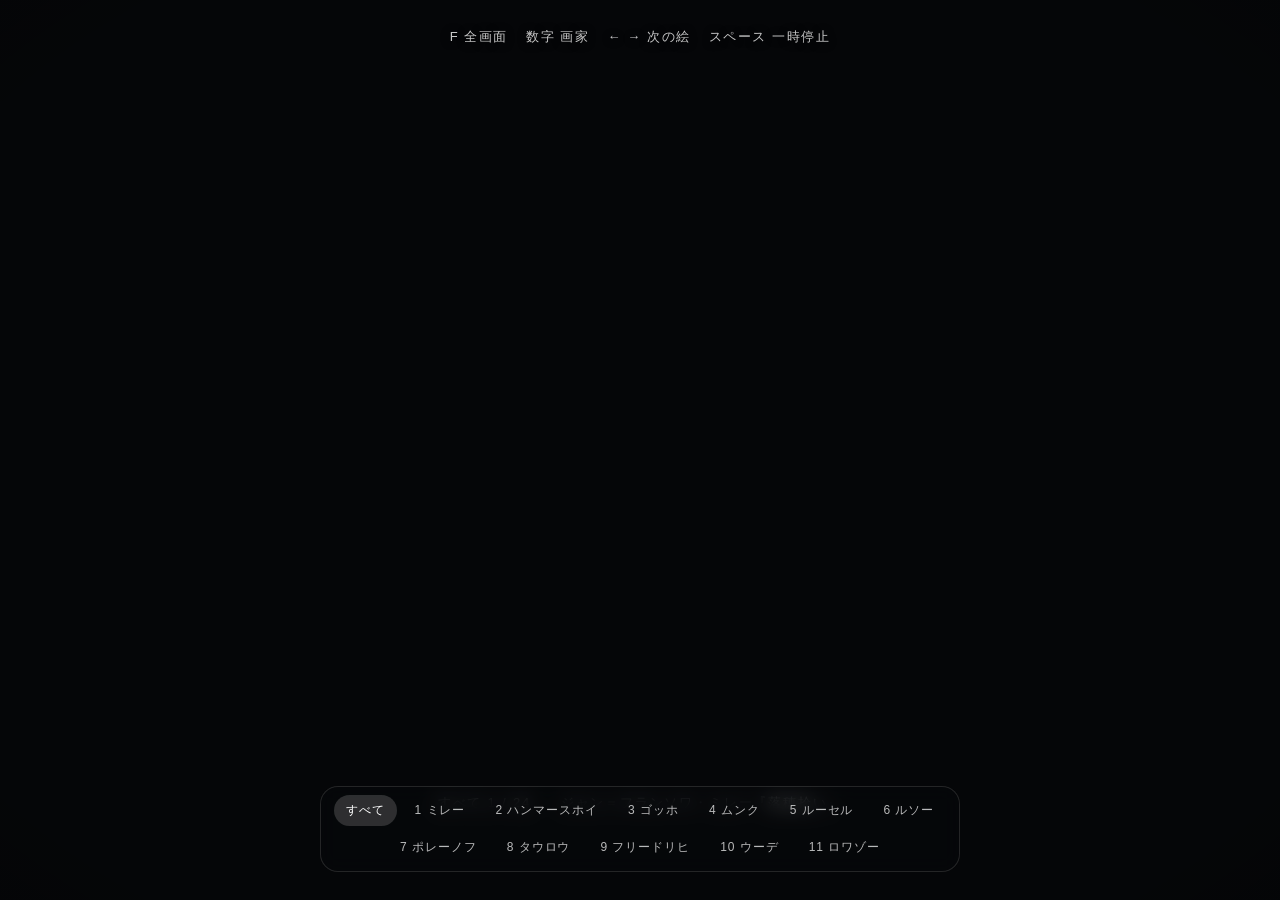
==== scenery-window/index.html @ d9a34da3 "Add scenery-window gallery of favorite public-domain painters Includes Millet, Hammershøi, van Gogh," ====
<!DOCTYPE html>
<html lang="ja">
<head>
  <meta charset="UTF-8" />
  <meta name="viewport" content="width=device-width, initial-scale=1" />
  <title>絵画</title>
  <link rel="stylesheet" href="app.css" />
</head>
<body>
  <div id="stage">
    <div class="layer" id="layer-a"></div>
    <div class="layer" id="layer-b"></div>
    <div id="vignette"></div>
    <div id="hint">
      <span>F 全画面</span>
      <span>数字 画家</span>
      <span>← → 次の絵</span>
      <span>スペース 一時停止</span>
    </div>
    <div id="caption"></div>
    <nav id="dock" aria-label="画家"></nav>
  </div>
  <script src="app.js"></script>
</body>
</html>
---- scenery-window/app.css ----
* { box-sizing: border-box; margin: 0; padding: 0; }

html, body, #stage {
  width: 100%;
  height: 100%;
  overflow: hidden;
  background: #050608;
  color: #f4efe6;
  font-family: "Yu Gothic UI", "Hiragino Sans", "Noto Sans JP", sans-serif;
}

body.idle { cursor: none; }

.layer {
  position: absolute;
  inset: 0;
  background: center / cover no-repeat;
  opacity: 0;
  transition: opacity 2.6s ease;
}

.layer.show { opacity: 1; }

#vignette {
  position: absolute;
  inset: 0;
  pointer-events: none;
  background: radial-gradient(ellipse at center, transparent 78%, rgba(0,0,0,0.12) 100%);
}

#hint, #dock, #caption {
  position: absolute;
  left: 50%;
  transform: translateX(-50%);
  opacity: 0;
  transition: opacity 0.45s ease;
  z-index: 5;
}

body.show-ui #hint,
body.show-ui #dock,
body.show-ui #caption { opacity: 1; }

#caption {
  bottom: 88px;
  max-width: 90%;
  text-align: center;
  font-size: 13px;
  letter-spacing: 0.14em;
  color: rgba(255,255,255,0.78);
  text-shadow: 0 1px 8px rgba(0,0,0,0.7);
  white-space: nowrap;
  overflow: hidden;
  text-overflow: ellipsis;
}

body.paused #caption::after {
  content: "  停止";
}

#hint {
  top: 28px;
  display: flex;
  gap: 18px;
  font-size: 13px;
  letter-spacing: 0.12em;
  color: rgba(255,255,255,0.78);
  text-shadow: 0 1px 8px rgba(0,0,0,0.7);
}

#dock {
  bottom: 28px;
  display: flex;
  flex-wrap: wrap;
  justify-content: center;
  gap: 6px;
  max-width: min(96vw, 1100px);
  padding: 8px;
  border-radius: 18px;
  background: rgba(8, 10, 14, 0.42);
  backdrop-filter: blur(10px);
  border: 1px solid rgba(255,255,255,0.12);
}

#dock button {
  appearance: none;
  border: 0;
  background: transparent;
  color: rgba(255,255,255,0.72);
  padding: 7px 12px;
  border-radius: 999px;
  cursor: pointer;
  font: inherit;
  font-size: 12px;
  letter-spacing: 0.08em;
}

#dock button.active,
#dock button:hover {
  background: rgba(255,255,255,0.16);
  color: #fff;
}
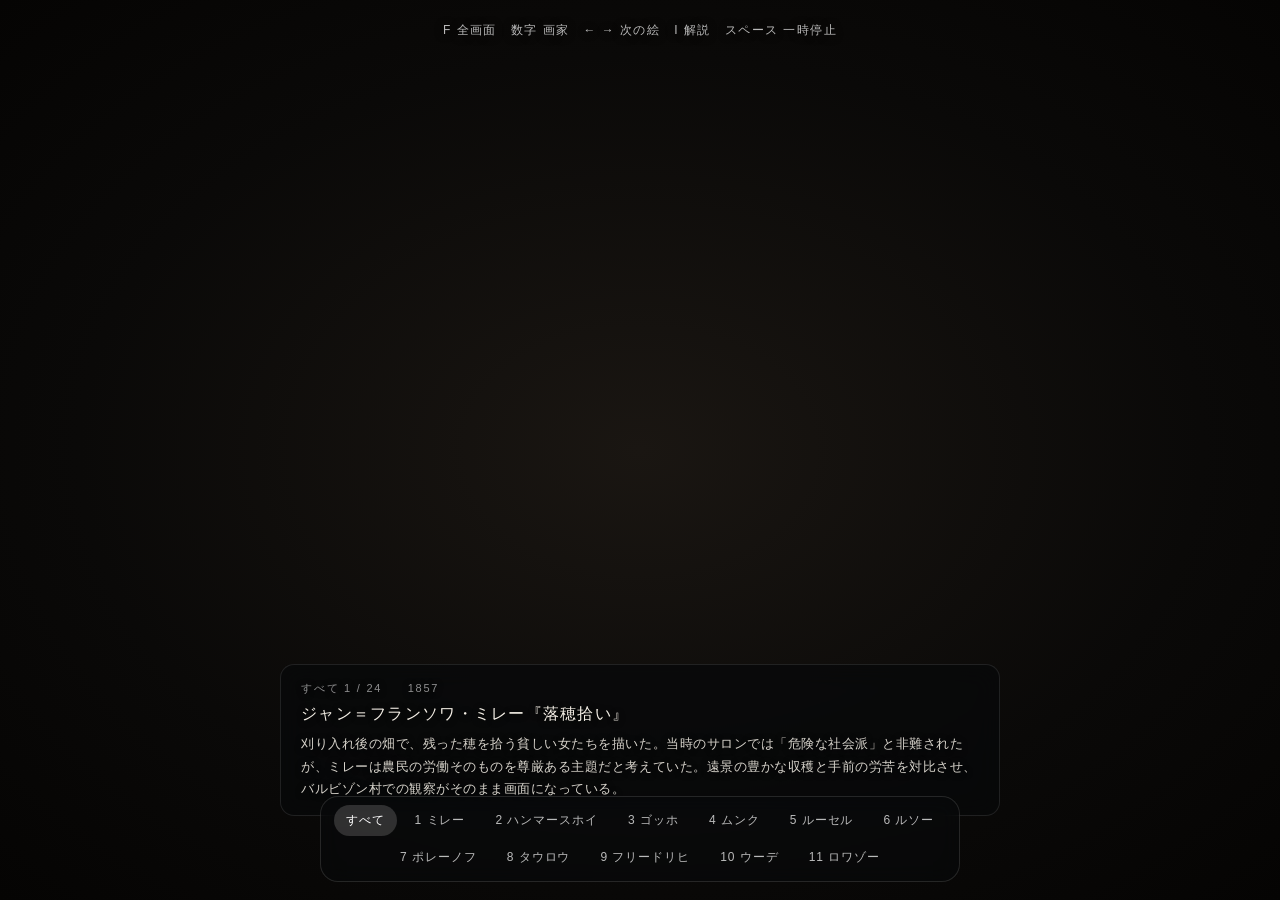
==== commit 224fe25a: "Show full paintings with per-work historical notes Switch from cover-crop to contain so each canvas " ====
--- a/scenery-window/index.html
+++ b/scenery-window/index.html
@@ -10,14 +10,18 @@
   <div id="stage">
     <div class="layer" id="layer-a"></div>
     <div class="layer" id="layer-b"></div>
-    <div id="vignette"></div>
     <div id="hint">
       <span>F 全画面</span>
       <span>数字 画家</span>
       <span>← → 次の絵</span>
+      <span>I 解説</span>
       <span>スペース 一時停止</span>
     </div>
-    <div id="caption"></div>
+    <aside id="note" aria-live="polite">
+      <div id="note-meta"></div>
+      <h2 id="note-title"></h2>
+      <p id="note-body"></p>
+    </aside>
     <nav id="dock" aria-label="画家"></nav>
   </div>
   <script src="app.js"></script>
--- a/scenery-window/app.css
+++ b/scenery-window/app.css
@@ -4,7 +4,8 @@
   width: 100%;
   height: 100%;
   overflow: hidden;
-  background: #050608;
+  background:
+    radial-gradient(ellipse at center, #1a1612 0%, #0a0908 62%, #050403 100%);
   color: #f4efe6;
   font-family: "Yu Gothic UI", "Hiragino Sans", "Noto Sans JP", sans-serif;
 }
@@ -13,63 +14,84 @@
 
 .layer {
   position: absolute;
-  inset: 0;
-  background: center / cover no-repeat;
+  inset: 4% 4% 18% 4%;
+  background: center / contain no-repeat;
   opacity: 0;
-  transition: opacity 2.6s ease;
+  transition: opacity 2.2s ease;
 }
 
 .layer.show { opacity: 1; }
 
-#vignette {
-  position: absolute;
-  inset: 0;
-  pointer-events: none;
-  background: radial-gradient(ellipse at center, transparent 78%, rgba(0,0,0,0.12) 100%);
-}
-
-#hint, #dock, #caption {
+#hint, #dock, #note {
   position: absolute;
   left: 50%;
   transform: translateX(-50%);
   opacity: 0;
   transition: opacity 0.45s ease;
   z-index: 5;
+  pointer-events: none;
 }
 
 body.show-ui #hint,
 body.show-ui #dock,
-body.show-ui #caption { opacity: 1; }
+body.show-ui #note,
+body.show-note #note { opacity: 1; }
 
-#caption {
-  bottom: 88px;
-  max-width: 90%;
-  text-align: center;
-  font-size: 13px;
-  letter-spacing: 0.14em;
-  color: rgba(255,255,255,0.78);
-  text-shadow: 0 1px 8px rgba(0,0,0,0.7);
-  white-space: nowrap;
-  overflow: hidden;
-  text-overflow: ellipsis;
-}
-
-body.paused #caption::after {
-  content: "  停止";
-}
+body.show-note #note,
+body.show-ui #dock { pointer-events: auto; }
 
 #hint {
-  top: 28px;
+  top: 22px;
   display: flex;
-  gap: 18px;
-  font-size: 13px;
+  flex-wrap: wrap;
+  justify-content: center;
+  gap: 14px;
+  max-width: 92vw;
+  font-size: 12px;
   letter-spacing: 0.12em;
-  color: rgba(255,255,255,0.78);
+  color: rgba(255,255,255,0.72);
   text-shadow: 0 1px 8px rgba(0,0,0,0.7);
 }
 
+#note {
+  bottom: 84px;
+  width: min(720px, 92vw);
+  padding: 16px 20px 14px;
+  border-radius: 14px;
+  background: rgba(8, 9, 11, 0.72);
+  backdrop-filter: blur(12px);
+  border: 1px solid rgba(255,255,255,0.1);
+  text-shadow: 0 1px 6px rgba(0,0,0,0.55);
+}
+
+#note-meta {
+  font-size: 11px;
+  letter-spacing: 0.16em;
+  color: rgba(255,255,255,0.55);
+  margin-bottom: 6px;
+}
+
+#note-title {
+  font-size: 16px;
+  font-weight: 500;
+  letter-spacing: 0.08em;
+  line-height: 1.45;
+  margin-bottom: 8px;
+}
+
+#note-body {
+  font-size: 13px;
+  line-height: 1.75;
+  letter-spacing: 0.04em;
+  color: rgba(244, 239, 230, 0.88);
+}
+
+body.paused #note-meta::after {
+  content: "  ·  停止";
+}
+
 #dock {
-  bottom: 28px;
+  bottom: 18px;
   display: flex;
   flex-wrap: wrap;
   justify-content: center;
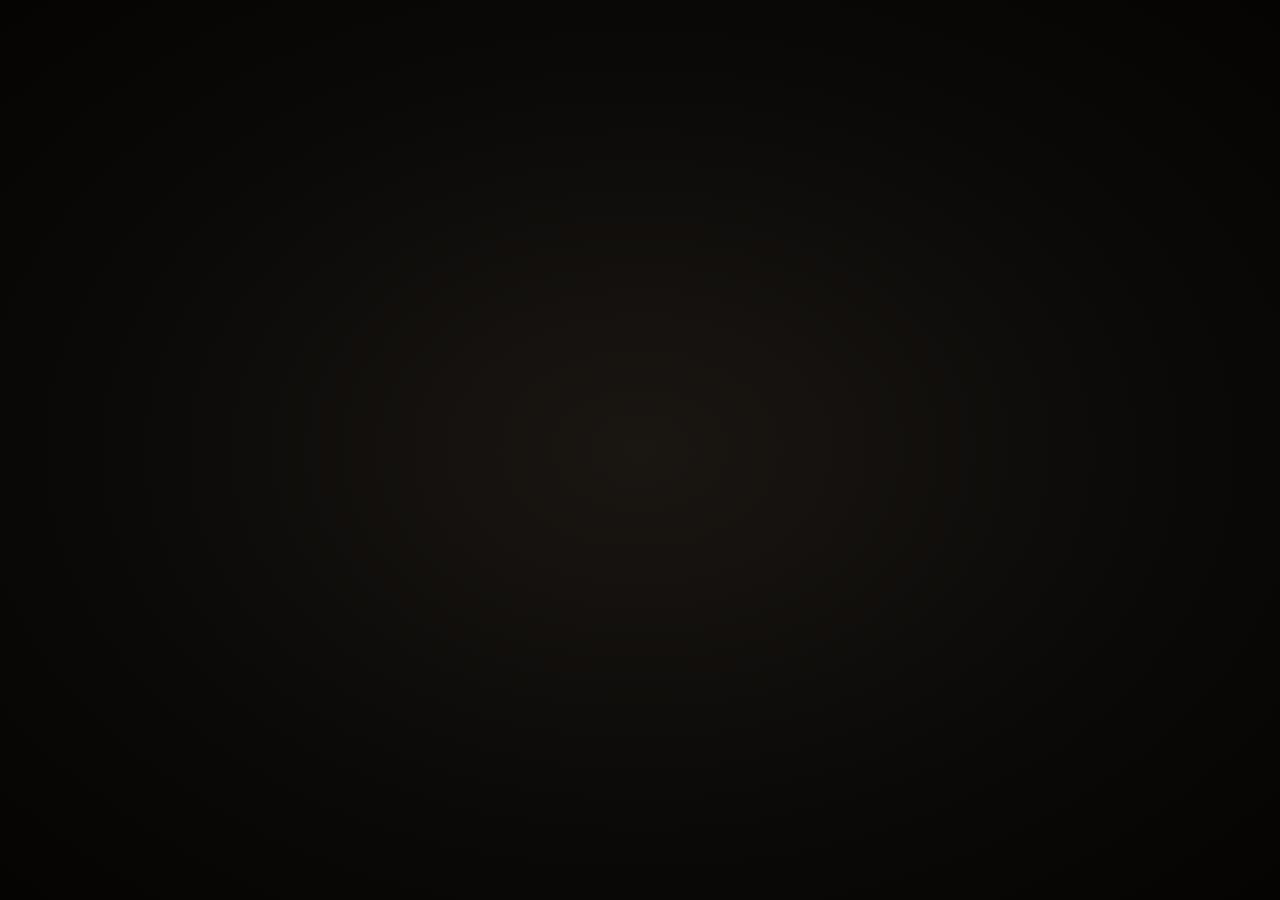
==== commit 4cc859aa: "Hide overlays by default and separate note from artist dock Start in chrome-hidden mode for a clean " ====
--- a/scenery-window/index.html
+++ b/scenery-window/index.html
@@ -6,16 +6,17 @@
   <title>絵画</title>
   <link rel="stylesheet" href="app.css" />
 </head>
-<body>
+<body class="chrome-hidden">
   <div id="stage">
     <div class="layer" id="layer-a"></div>
     <div class="layer" id="layer-b"></div>
     <div id="hint">
       <span>F 全画面</span>
+      <span>H 表示オンオフ</span>
+      <span>I 解説</span>
       <span>数字 画家</span>
-      <span>← → 次の絵</span>
-      <span>I 解説</span>
-      <span>スペース 一時停止</span>
+      <span>← → 次</span>
+      <span>スペース 停止</span>
     </div>
     <aside id="note" aria-live="polite">
       <div id="note-meta"></div>
--- a/scenery-window/app.css
+++ b/scenery-window/app.css
@@ -10,11 +10,12 @@
   font-family: "Yu Gothic UI", "Hiragino Sans", "Noto Sans JP", sans-serif;
 }
 
-body.idle { cursor: none; }
+body.idle,
+body.chrome-hidden { cursor: none; }
 
 .layer {
   position: absolute;
-  inset: 4% 4% 18% 4%;
+  inset: 0;
   background: center / contain no-repeat;
   opacity: 0;
   transition: opacity 2.2s ease;
@@ -27,18 +28,25 @@
   left: 50%;
   transform: translateX(-50%);
   opacity: 0;
-  transition: opacity 0.45s ease;
+  transition: opacity 0.35s ease;
   z-index: 5;
   pointer-events: none;
 }
 
-body.show-ui #hint,
-body.show-ui #dock,
-body.show-ui #note,
-body.show-note #note { opacity: 1; }
+/* マウス時は操作ガイドと画家ボタンだけ。解説は I のときだけ */
+body.show-ui:not(.chrome-hidden) #hint,
+body.show-ui:not(.chrome-hidden) #dock { opacity: 1; }
 
-body.show-note #note,
-body.show-ui #dock { pointer-events: auto; }
+body.show-note:not(.chrome-hidden) #note { opacity: 1; }
+
+body.show-ui:not(.chrome-hidden) #dock,
+body.show-note:not(.chrome-hidden) #note { pointer-events: auto; }
+
+/* 解説表示中は画家ボタンを隠して重なりを防ぐ */
+body.show-note:not(.chrome-hidden) #dock {
+  opacity: 0;
+  pointer-events: none;
+}
 
 #hint {
   top: 22px;
@@ -54,11 +62,13 @@
 }
 
 #note {
-  bottom: 84px;
-  width: min(720px, 92vw);
-  padding: 16px 20px 14px;
-  border-radius: 14px;
-  background: rgba(8, 9, 11, 0.72);
+  bottom: 28px;
+  width: min(680px, 92vw);
+  max-height: 32vh;
+  overflow: auto;
+  padding: 12px 16px 10px;
+  border-radius: 12px;
+  background: rgba(8, 9, 11, 0.82);
   backdrop-filter: blur(12px);
   border: 1px solid rgba(255,255,255,0.1);
   text-shadow: 0 1px 6px rgba(0,0,0,0.55);
@@ -66,7 +76,7 @@
 
 #note-meta {
   font-size: 11px;
-  letter-spacing: 0.16em;
+  letter-spacing: 0.14em;
   color: rgba(255,255,255,0.55);
   margin-bottom: 6px;
 }
@@ -74,7 +84,7 @@
 #note-title {
   font-size: 16px;
   font-weight: 500;
-  letter-spacing: 0.08em;
+  letter-spacing: 0.06em;
   line-height: 1.45;
   margin-bottom: 8px;
 }
